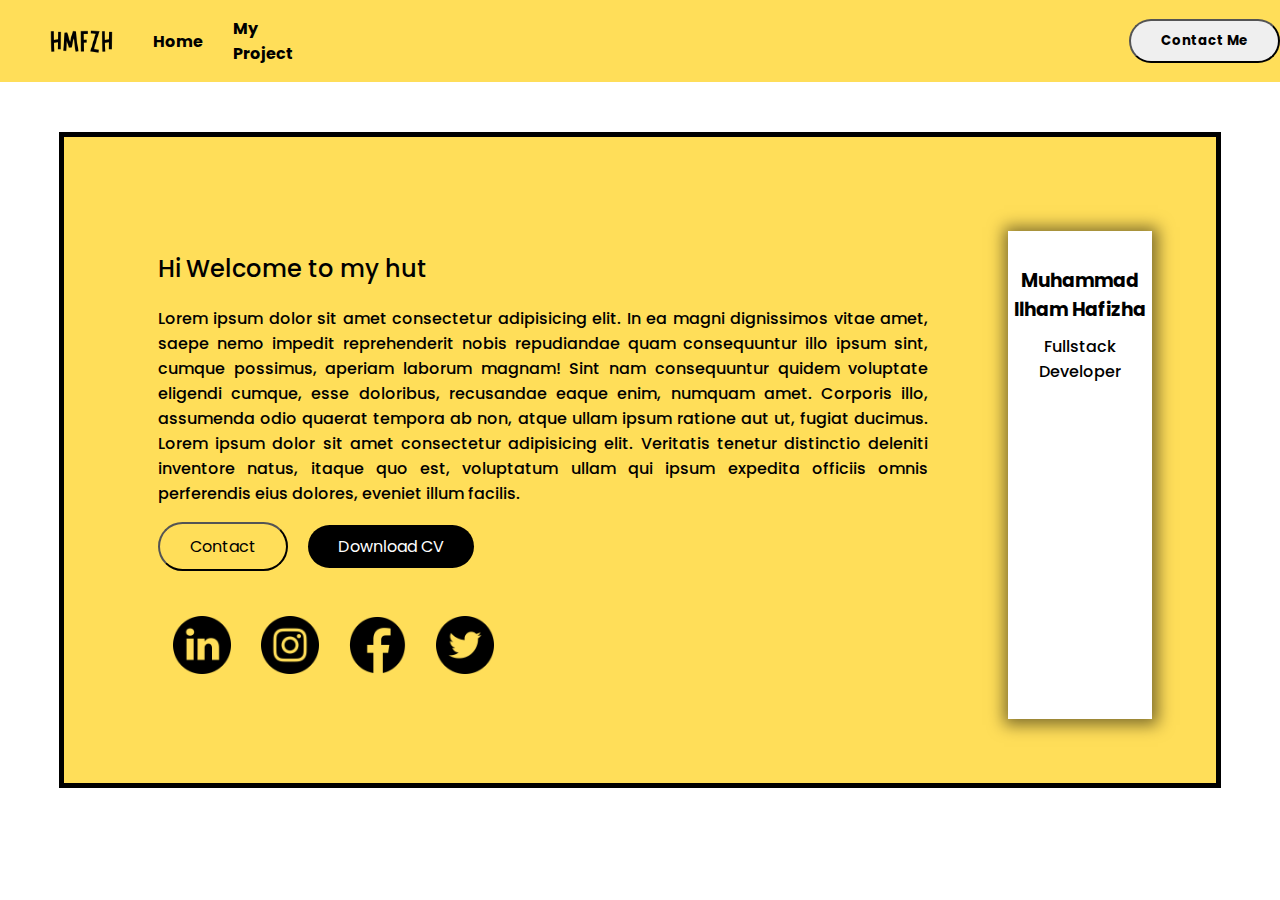
==== index.html @ b1eff41f "first commit" ====
<!DOCTYPE html>
<html lang="en">
  <head>
    <meta charset="UTF-8" />
    <meta name="viewport" content="width=device-width, initial-scale=1.0" />
    <title>My Portofolio</title>
    <link rel="stylesheet" href="asset/css/style.css" />
  </head>
  <body>
    <nav>
      <ul class="ul-flex">
        <img src="asset/img/logo.jpg" alt="" class="img-nav" />
        <li class="hover"><a href="index.html">Home</a></li>
        <li class="hover"><a href="myproject.html">My Project</a></li>
        <li class="nav-button">
          <button class="button-contact">
            <a href="contact.html" class="a-contact">Contact Me</a>
          </button>
        </li>
      </ul>
    </nav>

    <section class="section-me">
      <div class="article-me">
        <div class="intoduction">
          <h2>Hi Welcome to my hut</h2>
          <p>
            Lorem ipsum dolor sit amet consectetur adipisicing elit. In ea magni
            dignissimos vitae amet, saepe nemo impedit reprehenderit nobis
            repudiandae quam consequuntur illo ipsum sint, cumque possimus,
            aperiam laborum magnam! Sint nam consequuntur quidem voluptate
            eligendi cumque, esse doloribus, recusandae eaque enim, numquam
            amet. Corporis illo, assumenda odio quaerat tempora ab non, atque
            ullam ipsum ratione aut ut, fugiat ducimus. Lorem ipsum dolor sit
            amet consectetur adipisicing elit. Veritatis tenetur distinctio
            deleniti inventore natus, itaque quo est, voluptatum ullam qui ipsum
            expedita officiis omnis perferendis eius dolores, eveniet illum
            facilis.
          </p>
          <div class="introduction-contact">
            <div>
              <button class="button-introduction">
                <a href="">Contact</a>
              </button>
            </div>
            <div class="introduction-download">
              <a href="">Download CV</a>
            </div>
          </div>

          <div class="sosmed">
            <img src="asset/img/icon_linkedin.png" />
            <img src="asset/img/icon_instagram.png" />
            <img src="asset/img/icon_facebook.png" />
            <img src="asset/img/icon_twitter.png" />
          </div>
        </div>

        <div class="card">
          <img
            src="https://img.freepik.com/premium-photo/ai-human-avatar-characters-male-model_1166271-38.jpg?w=740"
            alt=""
          />
          <h3>Muhammad Ilham Hafizha</h3>
          <p>Fullstack Developer</p>
        </div>
      </div>
    </section>
  </body>
</html>
---- asset/css/style.css ----
@import url("https://fonts.googleapis.com/css2?family=Poppins:ital,wght@0,100;0,200;0,300;0,400;0,500;0,600;0,700;0,800;0,900;1,100;1,200;1,300;1,400;1,500;1,600;1,700;1,800;1,900&display=swap");

* {
  font-family: "Poppins", sans-serif;
  font-weight: 400;
  font-style: normal;
}

body {
  margin: 0;
  padding: 0;
  background: white;
}

nav {
  width: 100%;
  display: inline-block;
  background: #ffde59;
}

.ul-flex {
  display: flex;
  list-style-type: none;
  gap: 30px;
  align-items: center;
}

nav a {
  text-decoration: none;
  color: black;
  font-weight: bolder;
}

.img-nav {
  height: 50px;
}

.nav-button {
  display: flex;
  justify-content: flex-end;
  width: 75%;
}

.button-contact {
  padding: 10px;
  border-radius: 25px;
  color: white;
  padding: 10px 30px 10px 30px;
}

.section-me {
  width: 80%;
  background-color: #ffde59;
  margin: auto;
  margin-top: 50px;
  margin-bottom: 50px;
  padding: 5%;
  border: 5px solid black;
}

.article-me {
  display: flex;
  gap: 50px;
}

.intoduction {
  padding: 30px;
}

.intoduction p {
  text-align: justify;
}

.introduction-contact {
  display: flex;
  gap: 20px;
  align-items: center;
}

.button-introduction {
  background-color: #ffde59;
  padding: 10px 30px 10px 30px;
  border-radius: 25px;
  font-size: 16px;
}

.button-introduction a {
  color: black;
}

a {
  text-decoration: none;
}

.introduction-download a {
  background-color: black;
  padding: 10px 30px 10px 30px;
  border-radius: 25px;
  gap: 8px; /* Jarak antara teks dan ikon */
  font-size: 16px; /* Ukuran teks */
  color: white; /* Warna teks */
  text-decoration: none;
}

h2,
p {
  font-weight: 500;
}

.sosmed {
  display: flex;
  flex-direction: row;
  width: 50%;
  margin-top: 30px;
}

.sosmed img {
  align-items: center;
  cursor: pointer;
  width: 15%;
  height: 15%;
  margin: 15px 15px 15px 15px;
}

.card {
  width: 100%;
  margin: 0 auto;
  box-shadow: 1px 1px 15px 5px rgba(0, 0, 0, 0.5);
  margin-top: 30px;
  background-color: white;
}

.card img {
  width: 450px;
}

.card h3 {
  text-align: center;
  padding-top: 10px;
  margin: 0;
  font-weight: bold;
}

.card p {
  padding: 10px;
  text-align: center;
  margin-top: 0;
  padding-bottom: 20px;
}

.hover a:hover {
  color: white;
  background-color: black;
  padding: 10px;
}

.button-contact a:hover {
  color: blue;
}

.form-layout {
  display: flex;
  justify-content: center;
}

.header-name {
  text-align: center;
  font-size: 40px;
  font-weight: 600;
}

.form-style {
  display: flex;
  flex-direction: column;
  justify-content: center;
  gap: 20px;
  width: 40%;
}

label {
  display: block;
  font-size: 20px;
}

input,
select,
textarea,
option {
  width: 100%;
  font-size: 20px;
}

select {
  padding: 10px;
  cursor: pointer;
}

.button-container {
  text-align: right;
}

.button-submit {
  background-color: #000;
  color: white;
  padding: 10px 40px;
  border: none;
  border-radius: 20px;
  cursor: pointer;
  font-size: 16px;
  margin-bottom: 15%;
}
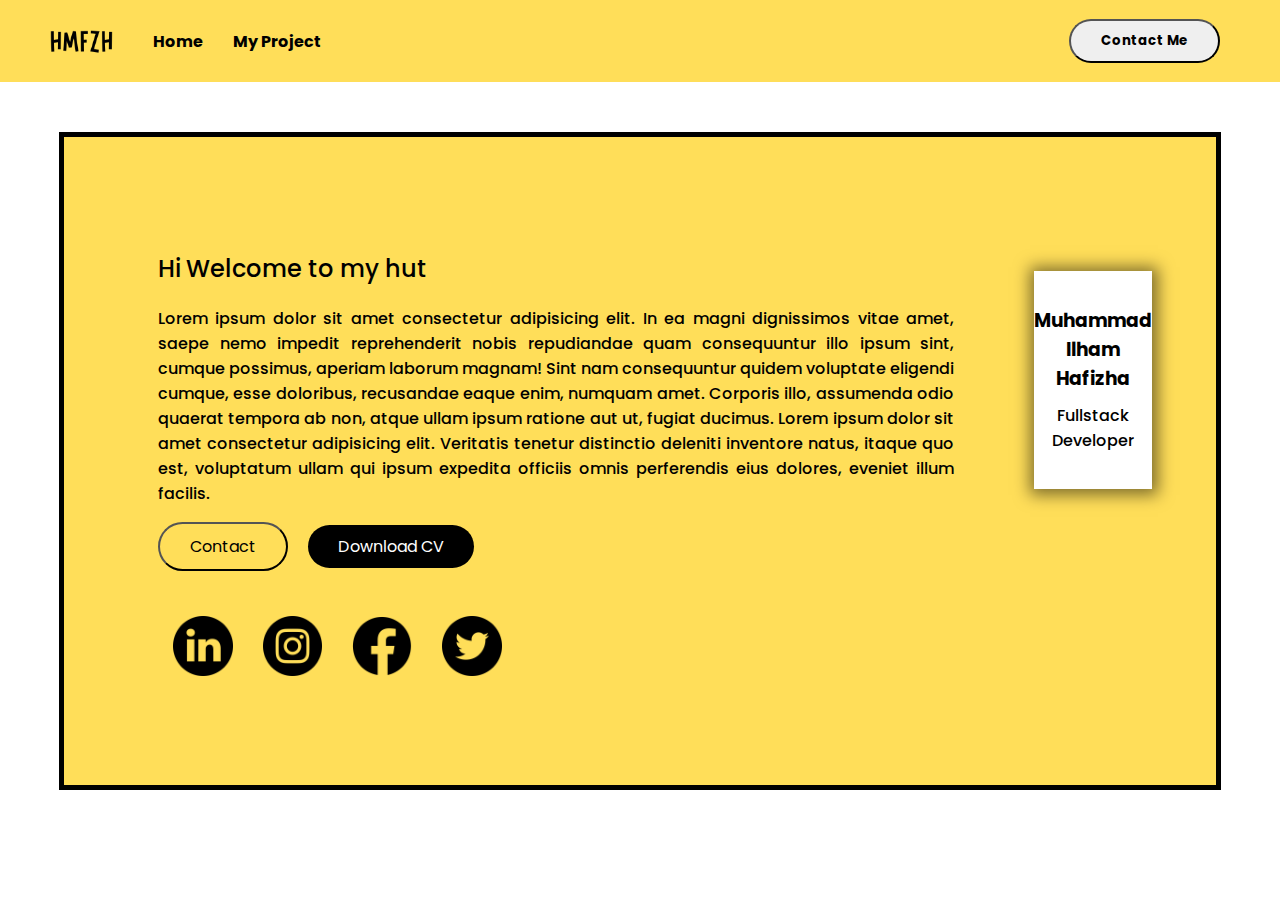
==== commit 5578e60b: "responsive-web" ====
--- a/index.html
+++ b/index.html
@@ -10,15 +10,32 @@
     <nav>
       <ul class="ul-flex">
         <img src="asset/img/logo.jpg" alt="" class="img-nav" />
-        <li class="hover"><a href="index.html">Home</a></li>
-        <li class="hover"><a href="myproject.html">My Project</a></li>
+        <li class="hover"><a href="index.html" class="nav-link">Home</a></li>
+        <li class="hover">
+          <a href="myproject.html" class="nav-link">My Project</a>
+        </li>
         <li class="nav-button">
-          <button class="button-contact">
+          <button class="button-contact nav-link">
             <a href="contact.html" class="a-contact">Contact Me</a>
+            <button onclick="hamburgerToggle()" class="hamburger-button">
+              <i class="fa-solid fa-bars"></i>
+            </button>
           </button>
         </li>
       </ul>
     </nav>
+
+    <div id="hamburger-container" class="hamburger-container hide">
+      <h1 class="hamburger-container-item hover">
+        <a style="color: white" href="index.html"> Home </a>
+      </h1>
+      <h1 class="hamburger-container-item hover">
+        <a style="color: white" href="myproject.html"> My Project </a>
+      </h1>
+      <h1 class="hamburger-container-item hover">
+        <a style="color: white" href="contact.html"> Contact Me </a>
+      </h1>
+    </div>
 
     <section class="section-me">
       <div class="article-me">
@@ -66,5 +83,6 @@
         </div>
       </div>
     </section>
+    <script src="asset/js/app.js"></script>
   </body>
 </html>
--- a/asset/css/style.css
+++ b/asset/css/style.css
@@ -1,4 +1,5 @@
 @import url("https://fonts.googleapis.com/css2?family=Poppins:ital,wght@0,100;0,200;0,300;0,400;0,500;0,600;0,700;0,800;0,900;1,100;1,200;1,300;1,400;1,500;1,600;1,700;1,800;1,900&display=swap");
+@import url("https://cdnjs.cloudflare.com/ajax/libs/font-awesome/6.6.0/css/all.min.css");
 
 * {
   font-family: "Poppins", sans-serif;
@@ -209,3 +210,221 @@
   font-size: 16px;
   margin-bottom: 15%;
 }
+
+.tech{
+  display: flex;
+  flex-wrap: wrap;
+  margin: 0;
+  pad: 0;
+}
+
+.hamburger-button{
+  display: none;
+
+}
+
+.hamburger-container {
+  background-color: #ffde59;
+}
+
+
+
+.hamburger-container-item {
+  width: 100%;
+  text-align: center;
+  font-size: 20px;
+  font-weight: bolder;
+  margin-top: 0;
+  padding-bottom: 20px;
+}
+
+.hamburger-button {
+  display: none;
+}
+
+.hide {
+  display: none;
+}
+
+@media only screen and (max-width: 500px) {
+  .nav-link {
+    display: none;
+  }
+
+  .hamburger-button {
+    display: block;
+  }
+}
+
+
+@media only screen and (max-width: 1300px) {
+
+  /* body {
+    background-color: pink;
+  } */
+
+  .card {
+    width: 50%;
+    margin: 0 auto;
+    box-shadow: 1px 1px 15px 5px rgba(0, 0, 0, 0.5);
+    margin-top: 70px;
+    background-color: white;
+    height: 5%;
+  }
+  
+  .card img {
+    width: 300px;
+  }
+
+  .nav-button{
+    width: 70%;
+  }
+
+}
+
+@media only screen and (max-width: 300px) {
+
+  /* body {
+    background-color: yellow !important;
+  } */
+
+  .card {
+    width: 50%;
+    margin: 0 auto;
+    box-shadow: 1px 1px 15px 5px rgba(0, 0, 0, 0.5);
+    margin-top: 70px;
+    background-color: white;
+    height: 5%;
+  }
+  
+  .card img {
+    width: 300px;
+  }
+
+  .nav-button{
+    width: 70%;
+  }
+
+}
+
+@media only screen and (max-width: 1100px) {
+  .nav-button{
+    width: 60%;
+  }
+}
+
+
+
+@media only screen and (max-width: 930px) {
+  /* body {
+    background-color: blue !important;
+  } */
+
+  .article-me{
+    display: flex !important;
+    flex-direction: column;
+  }
+  
+  .card {
+    width:25%;
+    height: 100%;
+    margin: 0 auto;
+    box-shadow: 1px 1px 15px 5px rgba(0, 0, 0, 0.5);
+    margin-top: 30px;
+    background-color: white;
+  }
+  
+  .card img {
+    width: 180px;
+  }
+  
+  .card h3 {
+    text-align: center;
+    padding-top: 10px;
+    margin: 0;
+    font-weight: bold;
+  }
+  
+  .card p {
+    padding: 10px;
+    text-align: center;
+    margin-top: 0;
+    padding-bottom: 20px;
+  }
+  
+}
+
+@media only screen and (max-width: 800px) {
+  /* body {
+    background-color: black !important;
+  } */
+
+  
+  .card {
+    width:82%;
+    margin: 0 auto;
+    box-shadow: 1px 1px 15px 5px rgba(0, 0, 0, 0.5);
+    margin-top: 30px;
+    background-color: white;
+  }
+  
+  .card img {
+    width: 386px;
+  }
+  
+  .card h3 {
+    text-align: center;
+    padding-top: 10px;
+    margin: 0;
+    font-weight: bold;
+  }
+  
+  .card p {
+    padding: 10px;
+    text-align: center;
+    margin-top: 0;
+    padding-bottom: 20px;
+  }
+
+  
+  
+}
+
+
+
+@media only screen and (max-width: 600px) {
+  /* body {
+    background-color: red !important;
+  } */
+  .card {
+    width:76%;
+    box-shadow: 1px 1px 15px 5px rgba(0, 0, 0, 0.5);
+    background-color: white;
+  }
+  
+  .card img {
+    width: 237px;
+    justify-content: center;
+  }
+
+  .nav-link{
+    display: none;
+  }
+
+  .hamburger-button {
+    display: block;
+    margin-right: 20px !important;
+  }
+
+  .introduction-contact{
+    display: flex !important;
+    flex-direction: column;
+  }
+
+  .sosmed{
+    width: 200px;
+    justify-content: center;
+    padding-left: 20px;
+  }
+  
+}